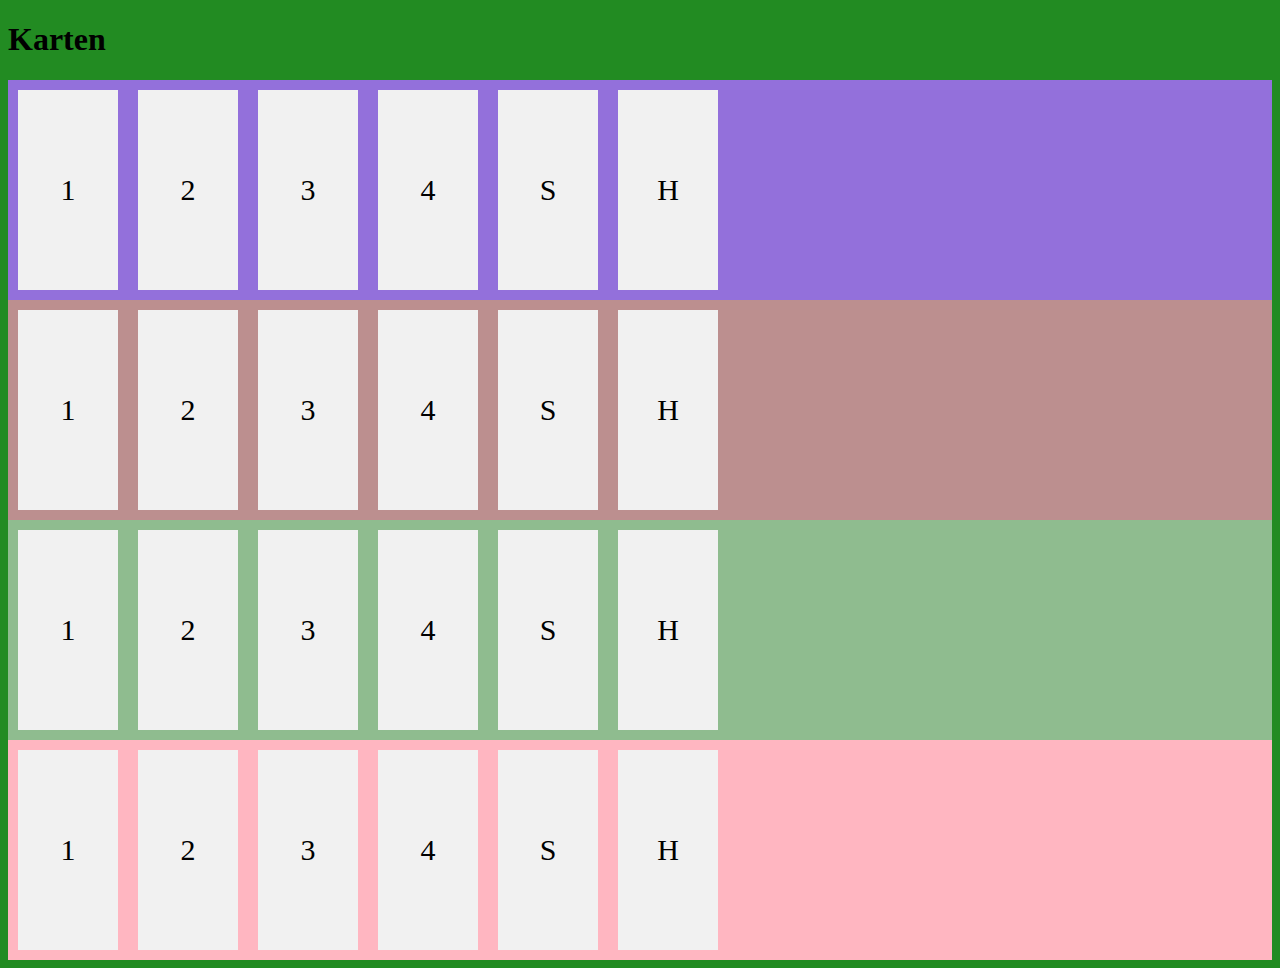
==== src/main/table.html @ ed4f982c "added table.css and table.html added div flex container and div item cards" ====
<!DOCTYPE html>
<html lang="en">
<head>
    <meta charset="UTF-8">
    <title>Table</title>
  <link rel="stylesheet" href="table.css">

</head>
<body>
<h1>Karten</h1>
<script>
    //comments
    // H... Handkarten
    // S... Stapelkarten

    //To-Do
    // Centrieren das die Karten in der Mitte sind
    // Centrieren das die Zahlen in der Mitte sind
    // Die Karten im Kreis oder nicht?
    // Hintergrundfarbe lassen oder stadtdessen auf den Karten?
</script>
<div class="flex-container1">
    <script>
        //Lila Karten
    </script>
    <div class="item Card1L">1</div>
    <div class="item Card2L">2</div>
    <div class="item Card3L">3</div>
    <div class="item Card4L">4</div>
    <div class="item CardSL">S</div>
    <div class="item CardHL">H</div>
</div>


<div class="flex-container2">
    <script>
        //Braune Karten
    </script>
    <div class="item Card1B">1</div>
    <div class="item Card2B">2</div>
    <div class="item Card3B">3</div>
    <div class="item Card4B">4</div>
    <div class="item CardSB">S</div>
    <div class="item CardHB">H</div>

</div>

<div class="flex-container3">
    <script>
        //Grüne Karten
    </script>
    <div class="item Card1G">1</div>
    <div class="item Card2G">2</div>
    <div class="item Card3G">3</div>
    <div class="item Card4G">4</div>
    <div class="item CardSG">S</div>
    <div class="item CardHG">H</div>

</div>


<div class="flex-container4">
    <script>
        //Pinke Karten
    </script>
    <div class="item Card1P">1</div>
    <div class="item Card2P">2</div>
    <div class="item Card3P">3</div>
    <div class="item Card4P">4</div>
    <div class="item CardSP">S</div>
    <div class="item CardHP">H</div>

</div>

</body>
</html>
---- src/main/table.css ----
html{
    background-color: forestgreen;
}

.flex-container1 {
    display: flex;
    flex-wrap: nowrap;
    background-color: mediumpurple;
}

.flex-container2 {
    display: flex;
    flex-wrap: nowrap;
    background-color: rosybrown;
}

.flex-container3 {
    display: flex;
    flex-wrap: nowrap;
    background-color: darkseagreen;
}

.flex-container4 {
    display: flex;
    flex-wrap: nowrap;
    background-color: lightpink;
}

.Card1L {
    background-color: #f1f1f1;
    width: 100px;
    height:200px;
    margin: 10px;
    text-align: center;
    line-height: 75px;
    font-size: 30px;
    align-content: center;
    align-items: stretch;
}

.Card2L {
    background-color: #f1f1f1;
    width: 100px;
    height:200px;
    margin: 10px;
    text-align: center;
    line-height: 75px;
    font-size: 30px;
    align-content: center;
    align-items: stretch;
}
.Card3L {
    background-color: #f1f1f1;
    width: 100px;
    height:200px;
    margin: 10px;
    text-align: center;
    line-height: 75px;
    font-size: 30px;
    align-content: center;
    align-items: stretch;
}
.Card4L {
    background-color: #f1f1f1;
    width: 100px;
    height:200px;
    margin: 10px;
    text-align: center;
    line-height: 75px;
    font-size: 30px;
    align-content: center;
    align-items: stretch;
}
.CardSL {
    background-color: #f1f1f1;
    width: 100px;
    height:200px;
    margin: 10px;
    text-align: center;
    line-height: 75px;
    font-size: 30px;
    align-content: center;
    align-items: stretch;
}
.CardHL {
    background-color: #f1f1f1;
    width: 100px;
    height:200px;
    margin: 10px;
    text-align: center;
    line-height: 75px;
    font-size: 30px;
    align-content: center;
    align-items: stretch;
}
.Card1B {
    background-color: #f1f1f1;
    width: 100px;
    height:200px;
    margin: 10px;
    text-align: center;
    line-height: 75px;
    font-size: 30px;
    align-content: center;
    align-items: stretch;
}

.Card2B {
    background-color: #f1f1f1;
    width: 100px;
    height:200px;
    margin: 10px;
    text-align: center;
    line-height: 75px;
    font-size: 30px;
    align-content: center;
    align-items: stretch;
}
.Card3B {
    background-color: #f1f1f1;
    width: 100px;
    height:200px;
    margin: 10px;
    text-align: center;
    line-height: 75px;
    font-size: 30px;
    align-content: center;
    align-items: stretch;
}
.Card4B {
    background-color: #f1f1f1;
    width: 100px;
    height:200px;
    margin: 10px;
    text-align: center;
    line-height: 75px;
    font-size: 30px;
    align-content: center;
    align-items: stretch;
}
.CardSB {
    background-color: #f1f1f1;
    width: 100px;
    height:200px;
    margin: 10px;
    text-align: center;
    line-height: 75px;
    font-size: 30px;
    align-content: center;
    align-items: stretch;
}
.CardHB {
    background-color: #f1f1f1;
    width: 100px;
    height:200px;
    margin: 10px;
    text-align: center;
    line-height: 75px;
    font-size: 30px;
    align-content: center;
    align-items: stretch;
}
.Card1G {
    background-color: #f1f1f1;
    width: 100px;
    height:200px;
    margin: 10px;
    text-align: center;
    line-height: 75px;
    font-size: 30px;
    align-content: center;
    align-items: stretch;
}

.Card2G {
    background-color: #f1f1f1;
    width: 100px;
    height:200px;
    margin: 10px;
    text-align: center;
    line-height: 75px;
    font-size: 30px;
    align-content: center;
    align-items: stretch;
}
.Card3G {
    background-color: #f1f1f1;
    width: 100px;
    height:200px;
    margin: 10px;
    text-align: center;
    line-height: 75px;
    font-size: 30px;
    align-content: center;
    align-items: stretch;
}
.Card4G {
    background-color: #f1f1f1;
    width: 100px;
    height:200px;
    margin: 10px;
    text-align: center;
    line-height: 75px;
    font-size: 30px;
    align-content: center;
    align-items: stretch;
}
.CardSG {
    background-color: #f1f1f1;
    width: 100px;
    height:200px;
    margin: 10px;
    text-align: center;
    line-height: 75px;
    font-size: 30px;
    align-content: center;
    align-items: stretch;
}
.CardHG {
    background-color: #f1f1f1;
    width: 100px;
    height:200px;
    margin: 10px;
    text-align: center;
    line-height: 75px;
    font-size: 30px;
    align-content: center;
    align-items: stretch;
}
.Card1P {
    background-color: #f1f1f1;
    width: 100px;
    height:200px;
    margin: 10px;
    text-align: center;
    line-height: 75px;
    font-size: 30px;
    align-content: center;
    align-items: stretch;
}

.Card2P {
    background-color: #f1f1f1;
    width: 100px;
    height:200px;
    margin: 10px;
    text-align: center;
    line-height: 75px;
    font-size: 30px;
    align-content: center;
    align-items: stretch;
}
.Card3P {
    background-color: #f1f1f1;
    width: 100px;
    height:200px;
    margin: 10px;
    text-align: center;
    line-height: 75px;
    font-size: 30px;
    align-content: center;
    align-items: stretch;
}
.Card4P {
    background-color: #f1f1f1;
    width: 100px;
    height:200px;
    margin: 10px;
    text-align: center;
    line-height: 75px;
    font-size: 30px;
    align-content: center;
    align-items: stretch;
}
.CardSP {
    background-color: #f1f1f1;
    width: 100px;
    height:200px;
    margin: 10px;
    text-align: center;
    line-height: 75px;
    font-size: 30px;
    align-content: center;
    align-items: stretch;
}
.CardHP {
    background-color: #f1f1f1;
    width: 100px;
    height:200px;
    margin: 10px;
    text-align: center;
    line-height: 75px;
    font-size: 30px;
    align-content: center;
    align-items: stretch;
}
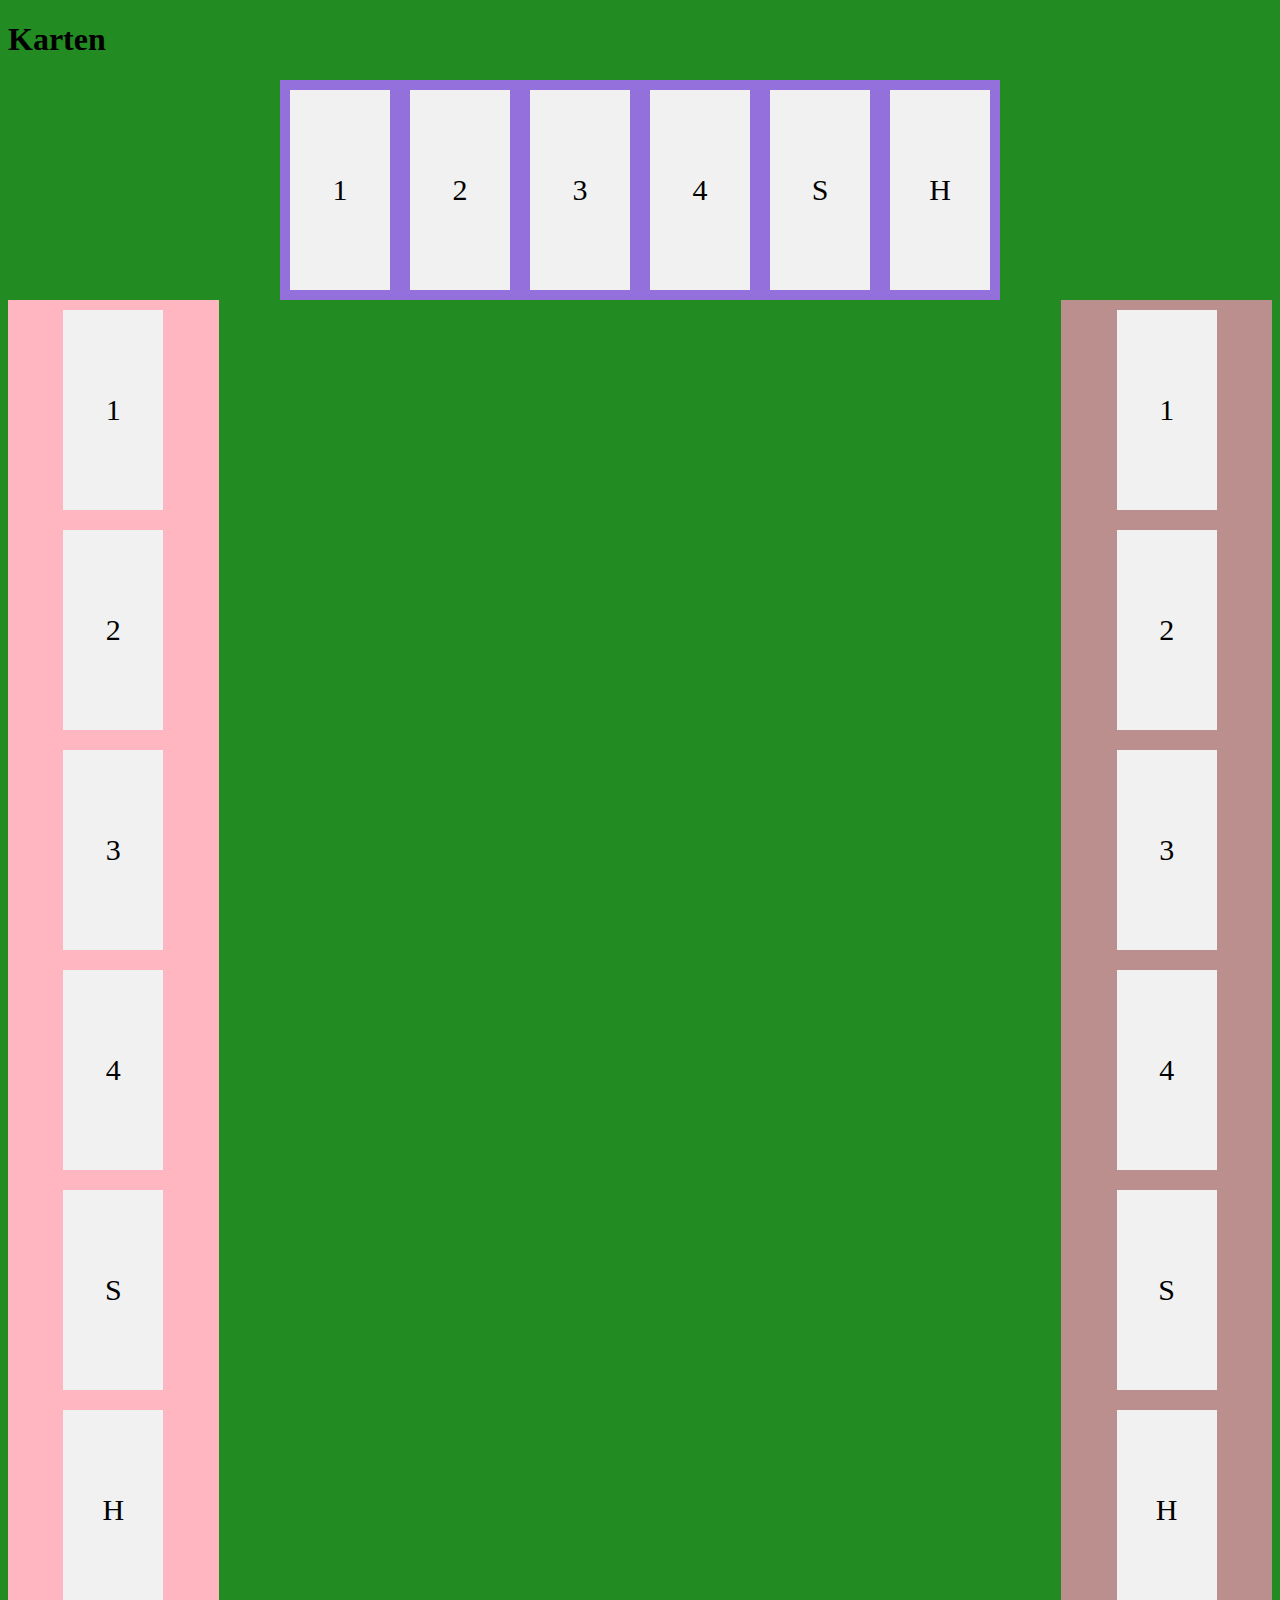
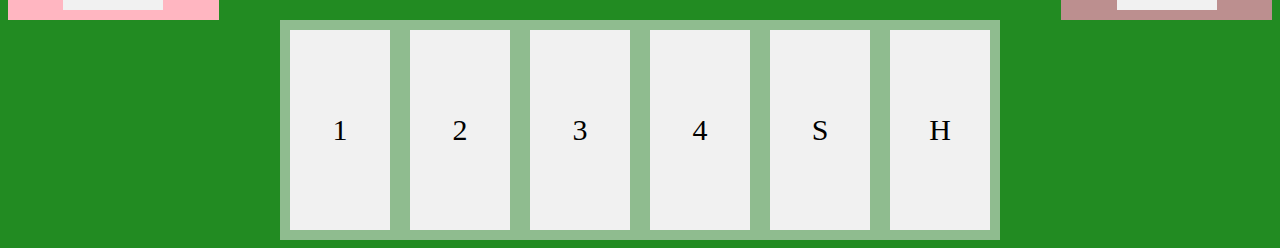
==== commit 44bd0f77: "changed the cards from rows to an square formate" ====
--- a/src/main/table.html
+++ b/src/main/table.html
@@ -3,7 +3,7 @@
 <head>
     <meta charset="UTF-8">
     <title>Table</title>
-  <link rel="stylesheet" href="table.css">
+    <link rel="stylesheet" href="table.css">
 
 </head>
 <body>
@@ -16,61 +16,78 @@
     //To-Do
     // Centrieren das die Karten in der Mitte sind
     // Centrieren das die Zahlen in der Mitte sind
-    // Die Karten im Kreis oder nicht?
+    // Legretto zu Ligretto ändern
     // Hintergrundfarbe lassen oder stadtdessen auf den Karten?
+
 </script>
-<div class="flex-container1">
-    <script>
-        //Lila Karten
-    </script>
-    <div class="item Card1L">1</div>
-    <div class="item Card2L">2</div>
-    <div class="item Card3L">3</div>
-    <div class="item Card4L">4</div>
-    <div class="item CardSL">S</div>
-    <div class="item CardHL">H</div>
+
+<div>
+    <div class="row">
+        <div class="flex-container1">
+            <script>
+                //Lila Karten
+            </script>
+            <div class="item Card1L">1</div>
+            <div class="item Card2L">2</div>
+            <div class="item Card3L">3</div>
+            <div class="item Card4L">4</div>
+            <div class="item CardSL">S</div>
+            <div class="item CardHL">H</div>
+        </div>
+    </div>
+
+    <div class="row">
+
+        <div class="col-2">
+            <div class="flex-container4">
+                <script>
+                    //Pinke Karten
+                </script>
+                <div class="item Card1P">1</div>
+                <div class="item Card2P">2</div>
+                <div class="item Card3P">3</div>
+                <div class="item Card4P">4</div>
+                <div class="item CardSP">S</div>
+                <div class="item CardHP">H</div>
+
+            </div>
+
+        </div>
+        <div class="col-8">&nbsp;</div>
+        <div class="col-2">
+            <div class="flex-container2">
+                <script>
+                    //Braune Karten
+                </script>
+                <div class="item Card1B">1</div>
+                <div class="item Card2B">2</div>
+                <div class="item Card3B">3</div>
+                <div class="item Card4B">4</div>
+                <div class="item CardSB">S</div>
+                <div class="item CardHB">H</div>
+
+            </div>
+
+        </div>
+
+    </div>
+
+    <div class="row">
+        <div class="flex-container3">
+            <script>
+                //Grüne Karten
+            </script>
+            <div class="item Card1G">1</div>
+            <div class="item Card2G">2</div>
+            <div class="item Card3G">3</div>
+            <div class="item Card4G">4</div>
+            <div class="item CardSG">S</div>
+            <div class="item CardHG">H</div>
+
+        </div>
+    </div>
 </div>
 
 
-<div class="flex-container2">
-    <script>
-        //Braune Karten
-    </script>
-    <div class="item Card1B">1</div>
-    <div class="item Card2B">2</div>
-    <div class="item Card3B">3</div>
-    <div class="item Card4B">4</div>
-    <div class="item CardSB">S</div>
-    <div class="item CardHB">H</div>
-
-</div>
-
-<div class="flex-container3">
-    <script>
-        //Grüne Karten
-    </script>
-    <div class="item Card1G">1</div>
-    <div class="item Card2G">2</div>
-    <div class="item Card3G">3</div>
-    <div class="item Card4G">4</div>
-    <div class="item CardSG">S</div>
-    <div class="item CardHG">H</div>
-
-</div>
-
-
-<div class="flex-container4">
-    <script>
-        //Pinke Karten
-    </script>
-    <div class="item Card1P">1</div>
-    <div class="item Card2P">2</div>
-    <div class="item Card3P">3</div>
-    <div class="item Card4P">4</div>
-    <div class="item CardSP">S</div>
-    <div class="item CardHP">H</div>
-
-</div>
-
 </body>
 </html>--- a/src/main/table.css
+++ b/src/main/table.css
@@ -1,35 +1,57 @@
-html{
+html {
     background-color: forestgreen;
 }
+
+.row {
+    width: 100%;
+    clear: both;
+    display: flex;
+    justify-content: center;
+}
+
+.col-2 {
+    width: 16.6666%;
+    float: left;
+}
+
+.col-8 {
+    width: 66.666%;
+    float: left;
+}
+
 
 .flex-container1 {
     display: flex;
     flex-wrap: nowrap;
     background-color: mediumpurple;
+    justify-content: center;
 }
 
 .flex-container2 {
     display: flex;
-    flex-wrap: nowrap;
+    flex-wrap: wrap;
     background-color: rosybrown;
+    justify-content: center;
 }
 
 .flex-container3 {
     display: flex;
     flex-wrap: nowrap;
     background-color: darkseagreen;
+    justify-content: center;
 }
 
 .flex-container4 {
     display: flex;
-    flex-wrap: nowrap;
+    flex-wrap: wrap;
     background-color: lightpink;
+    justify-content: center;
 }
 
 .Card1L {
     background-color: #f1f1f1;
     width: 100px;
-    height:200px;
+    height: 200px;
     margin: 10px;
     text-align: center;
     line-height: 75px;
@@ -41,62 +63,67 @@
 .Card2L {
     background-color: #f1f1f1;
     width: 100px;
-    height:200px;
-    margin: 10px;
-    text-align: center;
-    line-height: 75px;
-    font-size: 30px;
-    align-content: center;
-    align-items: stretch;
-}
+    height: 200px;
+    margin: 10px;
+    text-align: center;
+    line-height: 75px;
+    font-size: 30px;
+    align-content: center;
+    align-items: stretch;
+}
+
 .Card3L {
     background-color: #f1f1f1;
     width: 100px;
-    height:200px;
-    margin: 10px;
-    text-align: center;
-    line-height: 75px;
-    font-size: 30px;
-    align-content: center;
-    align-items: stretch;
-}
+    height: 200px;
+    margin: 10px;
+    text-align: center;
+    line-height: 75px;
+    font-size: 30px;
+    align-content: center;
+    align-items: stretch;
+}
+
 .Card4L {
     background-color: #f1f1f1;
     width: 100px;
-    height:200px;
-    margin: 10px;
-    text-align: center;
-    line-height: 75px;
-    font-size: 30px;
-    align-content: center;
-    align-items: stretch;
-}
+    height: 200px;
+    margin: 10px;
+    text-align: center;
+    line-height: 75px;
+    font-size: 30px;
+    align-content: center;
+    align-items: stretch;
+}
+
 .CardSL {
     background-color: #f1f1f1;
     width: 100px;
-    height:200px;
-    margin: 10px;
-    text-align: center;
-    line-height: 75px;
-    font-size: 30px;
-    align-content: center;
-    align-items: stretch;
-}
+    height: 200px;
+    margin: 10px;
+    text-align: center;
+    line-height: 75px;
+    font-size: 30px;
+    align-content: center;
+    align-items: stretch;
+}
+
 .CardHL {
     background-color: #f1f1f1;
     width: 100px;
-    height:200px;
-    margin: 10px;
-    text-align: center;
-    line-height: 75px;
-    font-size: 30px;
-    align-content: center;
-    align-items: stretch;
-}
+    height: 200px;
+    margin: 10px;
+    text-align: center;
+    line-height: 75px;
+    font-size: 30px;
+    align-content: center;
+    align-items: stretch;
+}
+
 .Card1B {
     background-color: #f1f1f1;
     width: 100px;
-    height:200px;
+    height: 200px;
     margin: 10px;
     text-align: center;
     line-height: 75px;
@@ -108,62 +135,67 @@
 .Card2B {
     background-color: #f1f1f1;
     width: 100px;
-    height:200px;
-    margin: 10px;
-    text-align: center;
-    line-height: 75px;
-    font-size: 30px;
-    align-content: center;
-    align-items: stretch;
-}
+    height: 200px;
+    margin: 10px;
+    text-align: center;
+    line-height: 75px;
+    font-size: 30px;
+    align-content: center;
+    align-items: stretch;
+}
+
 .Card3B {
     background-color: #f1f1f1;
     width: 100px;
-    height:200px;
-    margin: 10px;
-    text-align: center;
-    line-height: 75px;
-    font-size: 30px;
-    align-content: center;
-    align-items: stretch;
-}
+    height: 200px;
+    margin: 10px;
+    text-align: center;
+    line-height: 75px;
+    font-size: 30px;
+    align-content: center;
+    align-items: stretch;
+}
+
 .Card4B {
     background-color: #f1f1f1;
     width: 100px;
-    height:200px;
-    margin: 10px;
-    text-align: center;
-    line-height: 75px;
-    font-size: 30px;
-    align-content: center;
-    align-items: stretch;
-}
+    height: 200px;
+    margin: 10px;
+    text-align: center;
+    line-height: 75px;
+    font-size: 30px;
+    align-content: center;
+    align-items: stretch;
+}
+
 .CardSB {
     background-color: #f1f1f1;
     width: 100px;
-    height:200px;
-    margin: 10px;
-    text-align: center;
-    line-height: 75px;
-    font-size: 30px;
-    align-content: center;
-    align-items: stretch;
-}
+    height: 200px;
+    margin: 10px;
+    text-align: center;
+    line-height: 75px;
+    font-size: 30px;
+    align-content: center;
+    align-items: stretch;
+}
+
 .CardHB {
     background-color: #f1f1f1;
     width: 100px;
-    height:200px;
-    margin: 10px;
-    text-align: center;
-    line-height: 75px;
-    font-size: 30px;
-    align-content: center;
-    align-items: stretch;
-}
+    height: 200px;
+    margin: 10px;
+    text-align: center;
+    line-height: 75px;
+    font-size: 30px;
+    align-content: center;
+    align-items: stretch;
+}
+
 .Card1G {
     background-color: #f1f1f1;
     width: 100px;
-    height:200px;
+    height: 200px;
     margin: 10px;
     text-align: center;
     line-height: 75px;
@@ -175,62 +207,67 @@
 .Card2G {
     background-color: #f1f1f1;
     width: 100px;
-    height:200px;
-    margin: 10px;
-    text-align: center;
-    line-height: 75px;
-    font-size: 30px;
-    align-content: center;
-    align-items: stretch;
-}
+    height: 200px;
+    margin: 10px;
+    text-align: center;
+    line-height: 75px;
+    font-size: 30px;
+    align-content: center;
+    align-items: stretch;
+}
+
 .Card3G {
     background-color: #f1f1f1;
     width: 100px;
-    height:200px;
-    margin: 10px;
-    text-align: center;
-    line-height: 75px;
-    font-size: 30px;
-    align-content: center;
-    align-items: stretch;
-}
+    height: 200px;
+    margin: 10px;
+    text-align: center;
+    line-height: 75px;
+    font-size: 30px;
+    align-content: center;
+    align-items: stretch;
+}
+
 .Card4G {
     background-color: #f1f1f1;
     width: 100px;
-    height:200px;
-    margin: 10px;
-    text-align: center;
-    line-height: 75px;
-    font-size: 30px;
-    align-content: center;
-    align-items: stretch;
-}
+    height: 200px;
+    margin: 10px;
+    text-align: center;
+    line-height: 75px;
+    font-size: 30px;
+    align-content: center;
+    align-items: stretch;
+}
+
 .CardSG {
     background-color: #f1f1f1;
     width: 100px;
-    height:200px;
-    margin: 10px;
-    text-align: center;
-    line-height: 75px;
-    font-size: 30px;
-    align-content: center;
-    align-items: stretch;
-}
+    height: 200px;
+    margin: 10px;
+    text-align: center;
+    line-height: 75px;
+    font-size: 30px;
+    align-content: center;
+    align-items: stretch;
+}
+
 .CardHG {
     background-color: #f1f1f1;
     width: 100px;
-    height:200px;
-    margin: 10px;
-    text-align: center;
-    line-height: 75px;
-    font-size: 30px;
-    align-content: center;
-    align-items: stretch;
-}
+    height: 200px;
+    margin: 10px;
+    text-align: center;
+    line-height: 75px;
+    font-size: 30px;
+    align-content: center;
+    align-items: stretch;
+}
+
 .Card1P {
     background-color: #f1f1f1;
     width: 100px;
-    height:200px;
+    height: 200px;
     margin: 10px;
     text-align: center;
     line-height: 75px;
@@ -242,51 +279,55 @@
 .Card2P {
     background-color: #f1f1f1;
     width: 100px;
-    height:200px;
-    margin: 10px;
-    text-align: center;
-    line-height: 75px;
-    font-size: 30px;
-    align-content: center;
-    align-items: stretch;
-}
+    height: 200px;
+    margin: 10px;
+    text-align: center;
+    line-height: 75px;
+    font-size: 30px;
+    align-content: center;
+    align-items: stretch;
+}
+
 .Card3P {
     background-color: #f1f1f1;
     width: 100px;
-    height:200px;
-    margin: 10px;
-    text-align: center;
-    line-height: 75px;
-    font-size: 30px;
-    align-content: center;
-    align-items: stretch;
-}
+    height: 200px;
+    margin: 10px;
+    text-align: center;
+    line-height: 75px;
+    font-size: 30px;
+    align-content: center;
+    align-items: stretch;
+}
+
 .Card4P {
     background-color: #f1f1f1;
     width: 100px;
-    height:200px;
-    margin: 10px;
-    text-align: center;
-    line-height: 75px;
-    font-size: 30px;
-    align-content: center;
-    align-items: stretch;
-}
+    height: 200px;
+    margin: 10px;
+    text-align: center;
+    line-height: 75px;
+    font-size: 30px;
+    align-content: center;
+    align-items: stretch;
+}
+
 .CardSP {
     background-color: #f1f1f1;
     width: 100px;
-    height:200px;
-    margin: 10px;
-    text-align: center;
-    line-height: 75px;
-    font-size: 30px;
-    align-content: center;
-    align-items: stretch;
-}
+    height: 200px;
+    margin: 10px;
+    text-align: center;
+    line-height: 75px;
+    font-size: 30px;
+    align-content: center;
+    align-items: stretch;
+}
+
 .CardHP {
     background-color: #f1f1f1;
     width: 100px;
-    height:200px;
+    height: 200px;
     margin: 10px;
     text-align: center;
     line-height: 75px;
